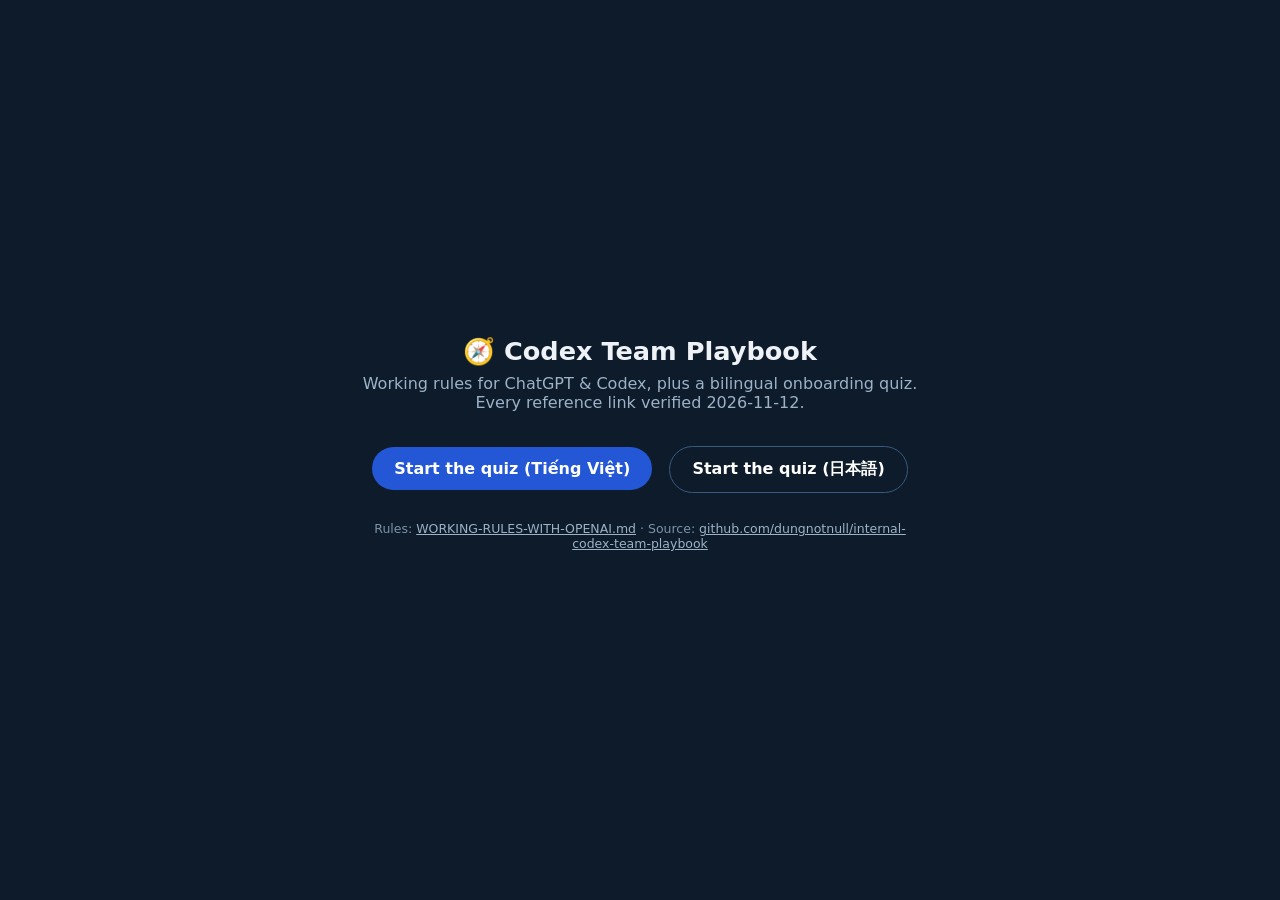
==== index.html @ 6c0981ff "Add Codex team playbook: working rules doc + 40-question bilingual quiz (VI/JA)" ====
<!DOCTYPE html>
<html lang="en">
<head>
  <meta charset="UTF-8" />
  <meta name="viewport" content="width=device-width, initial-scale=1.0" />
  <title>Codex Team Playbook - Onboarding Quiz</title>
  <style>
    body {
      margin: 0;
      min-height: 100vh;
      display: grid;
      place-items: center;
      font-family: "Segoe UI", system-ui, sans-serif;
      background: #0d1b2a;
      color: #eef2f7;
    }
    .card {
      text-align: center;
      padding: 40px 28px;
      max-width: 560px;
    }
    h1 { font-size: 1.6rem; margin: 0 0 8px; }
    p.lead { color: #9db2c7; margin: 0 0 28px; }
    a.btn {
      display: inline-block;
      margin: 6px;
      padding: 12px 22px;
      border-radius: 999px;
      background: #2457d5;
      color: #fff;
      text-decoration: none;
      font-weight: 600;
    }
    a.btn.ghost { background: transparent; border: 1px solid #3a5a80; }
    a.btn:hover { filter: brightness(1.1); }
    .meta { margin-top: 22px; font-size: 12.5px; color: #7e93a9; }
    a.link { color: #9db2c7; }
  </style>
</head>
<body>
  <div class="card">
    <h1>🧭 Codex Team Playbook</h1>
    <p class="lead">Working rules for ChatGPT &amp; Codex, plus a bilingual onboarding quiz. Every reference link verified 2026-11-12.</p>
    <a class="btn" href="quiz/QUIZ-OPENAI-RULES.html">Start the quiz (Tiếng Việt)</a>
    <a class="btn ghost" href="quiz/QUIZ-OPENAI-RULES.html?lang=ja">Start the quiz (日本語)</a>
    <p class="meta">
      Rules: <a class="link" href="WORKING-RULES-WITH-OPENAI.md">WORKING-RULES-WITH-OPENAI.md</a>
      · Source: <a class="link" href="https://github.com/dungnotnull/internal-codex-team-playbook">github.com/dungnotnull/internal-codex-team-playbook</a>
    </p>
  </div>
</body>
</html>
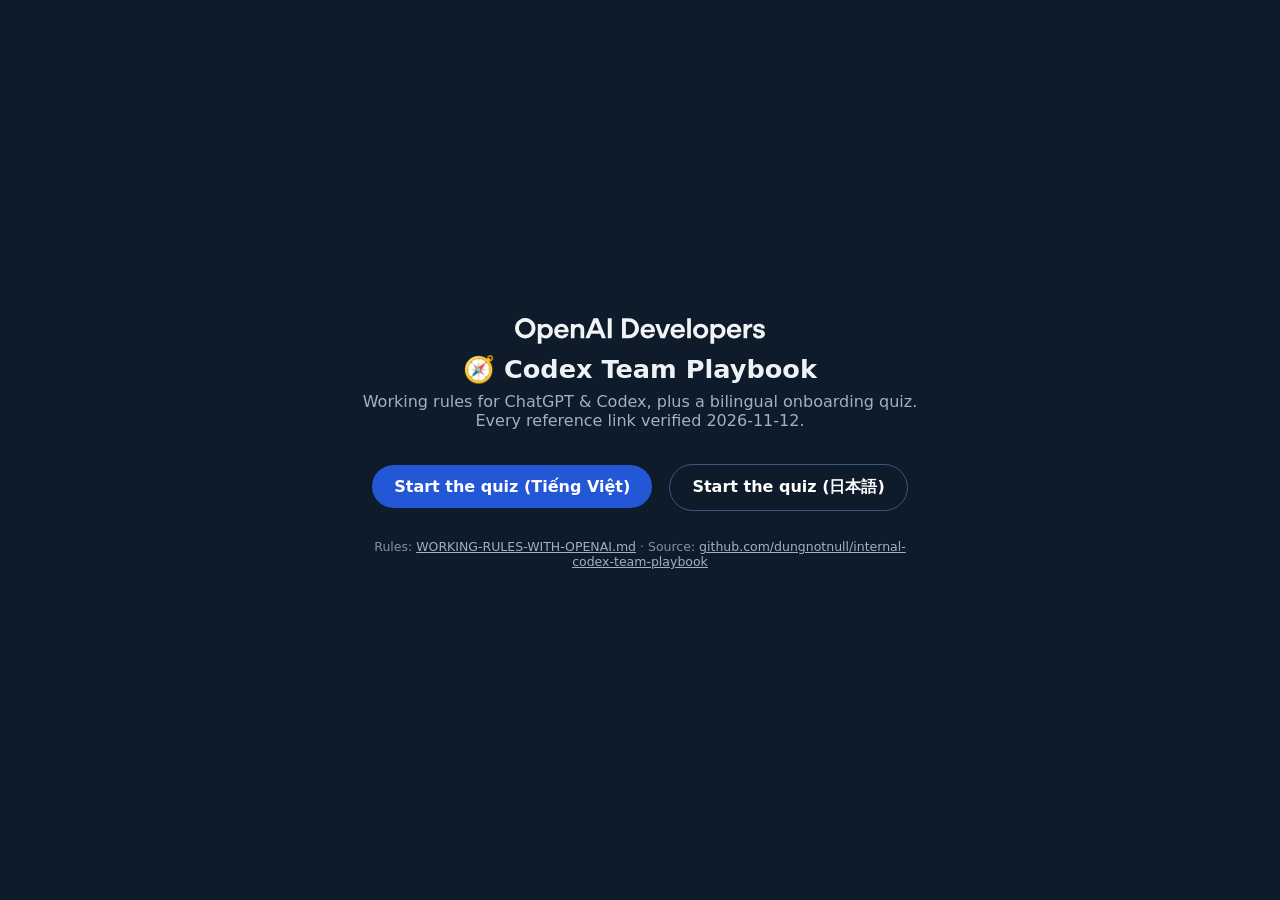
==== commit e2bc4f76: "Add official OpenAI Developers wordmark to quiz header and landing; fresh 30-URL verification log" ====
--- a/index.html
+++ b/index.html
@@ -35,10 +35,12 @@
     a.btn:hover { filter: brightness(1.1); }
     .meta { margin-top: 22px; font-size: 12.5px; color: #7e93a9; }
     a.link { color: #9db2c7; }
+    .brand-logo { height: 26px; width: auto; display: block; margin: 0 auto 10px; filter: brightness(0) invert(1); opacity: 0.95; }
   </style>
 </head>
 <body>
   <div class="card">
+    <img class="brand-logo" src="quiz/img/openai-developers.svg" alt="OpenAI Developers - official wordmark" onerror="this.style.display='none'" />
     <h1>🧭 Codex Team Playbook</h1>
     <p class="lead">Working rules for ChatGPT &amp; Codex, plus a bilingual onboarding quiz. Every reference link verified 2026-11-12.</p>
     <a class="btn" href="quiz/QUIZ-OPENAI-RULES.html">Start the quiz (Tiếng Việt)</a>
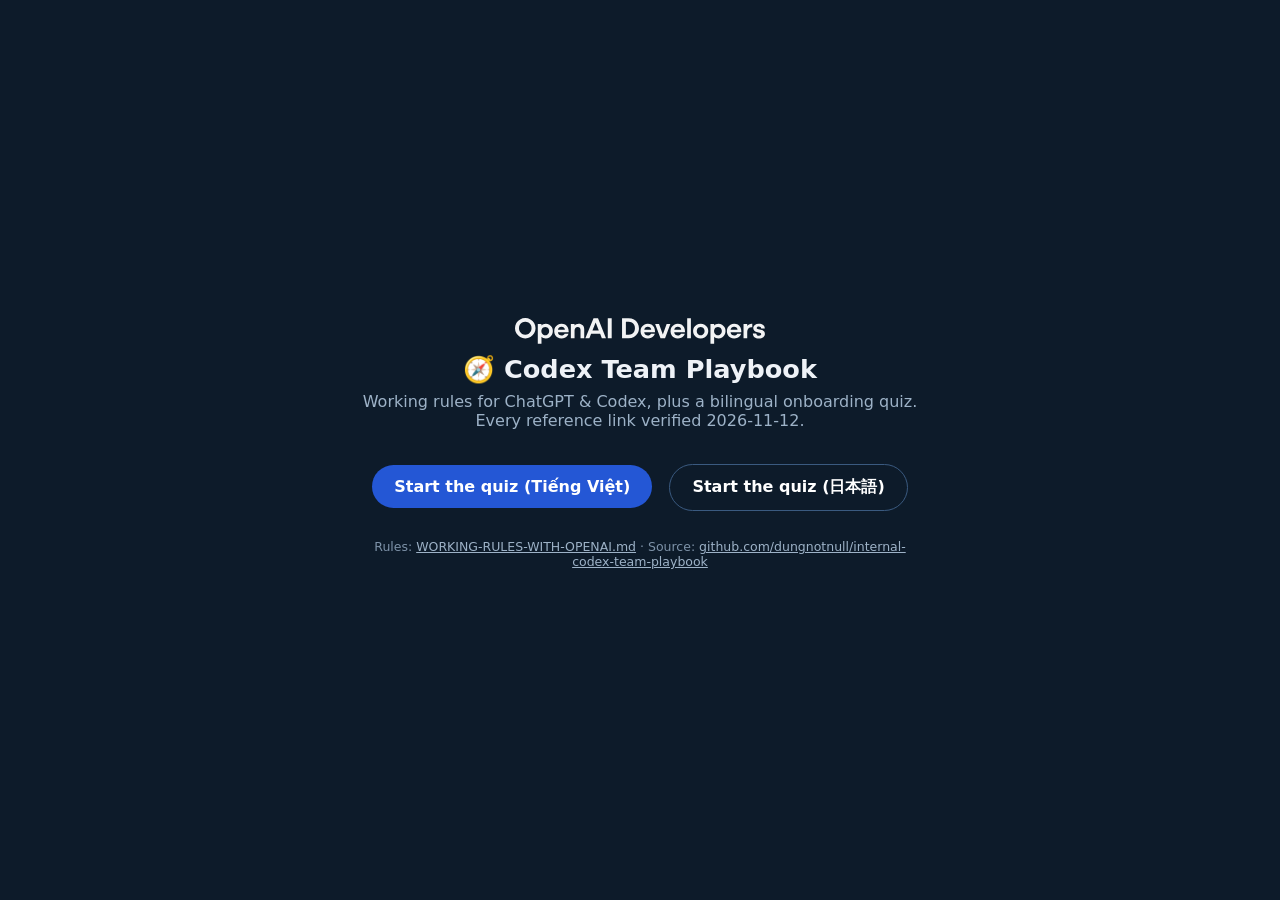
==== commit 4c02f4b7: "Responsive overhaul: mobile header (brand+lang wrap), tighter cards, stacked result actions, swipeab" ====
--- a/index.html
+++ b/index.html
@@ -4,6 +4,24 @@
   <meta charset="UTF-8" />
   <meta name="viewport" content="width=device-width, initial-scale=1.0" />
   <title>Codex Team Playbook - Onboarding Quiz</title>
+  <meta name="description" content="Working rules for OpenAI ChatGPT &amp; Codex for engineering teams, plus a bilingual (Vietnamese/Japanese) 40-question onboarding quiz with verified official references." />
+  <meta name="keywords" content="OpenAI, ChatGPT, Codex, onboarding, quiz, AI agent, team playbook, Vietnamese, Japanese" />
+  <meta name="author" content="dungnotnull" />
+  <meta name="robots" content="index, follow" />
+  <meta name="theme-color" content="#0d1b2a" />
+  <link rel="icon" href="quiz/img/favicon.svg" type="image/svg+xml" />
+  <link rel="icon" href="quiz/img/favicon-32.png" type="image/png" sizes="32x32" />
+  <link rel="apple-touch-icon" href="quiz/img/apple-touch-icon.png" />
+  <meta property="og:type" content="website" />
+  <meta property="og:site_name" content="Codex Team Playbook" />
+  <meta property="og:locale" content="en_US" />
+  <meta property="og:locale:alternate" content="vi_VN" />
+  <meta property="og:locale:alternate" content="ja_JP" />
+  <meta property="og:url" content="https://github.com/dungnotnull/internal-codex-team-playbook" />
+  <meta property="og:title" content="Codex Team Playbook - Onboarding Quiz" />
+  <meta property="og:description" content="Working rules for ChatGPT &amp; Codex plus a bilingual 40-question onboarding quiz. Every reference link verified 2026-11-12." />
+  <meta property="og:image" content="https://raw.githubusercontent.com/dungnotnull/internal-codex-team-playbook/main/quiz/img/icon-512.png" />
+  <meta name="twitter:card" content="summary" />
   <style>
     body {
       margin: 0;
@@ -36,6 +54,12 @@
     .meta { margin-top: 22px; font-size: 12.5px; color: #7e93a9; }
     a.link { color: #9db2c7; }
     .brand-logo { height: 26px; width: auto; display: block; margin: 0 auto 10px; filter: brightness(0) invert(1); opacity: 0.95; }
+    @media (max-width: 480px) {
+      .card { padding: 26px 16px; }
+      h1 { font-size: 1.3rem; }
+      .brand-logo { height: 22px; }
+      a.btn { display: block; margin: 8px 0; }
+    }
   </style>
 </head>
 <body>
